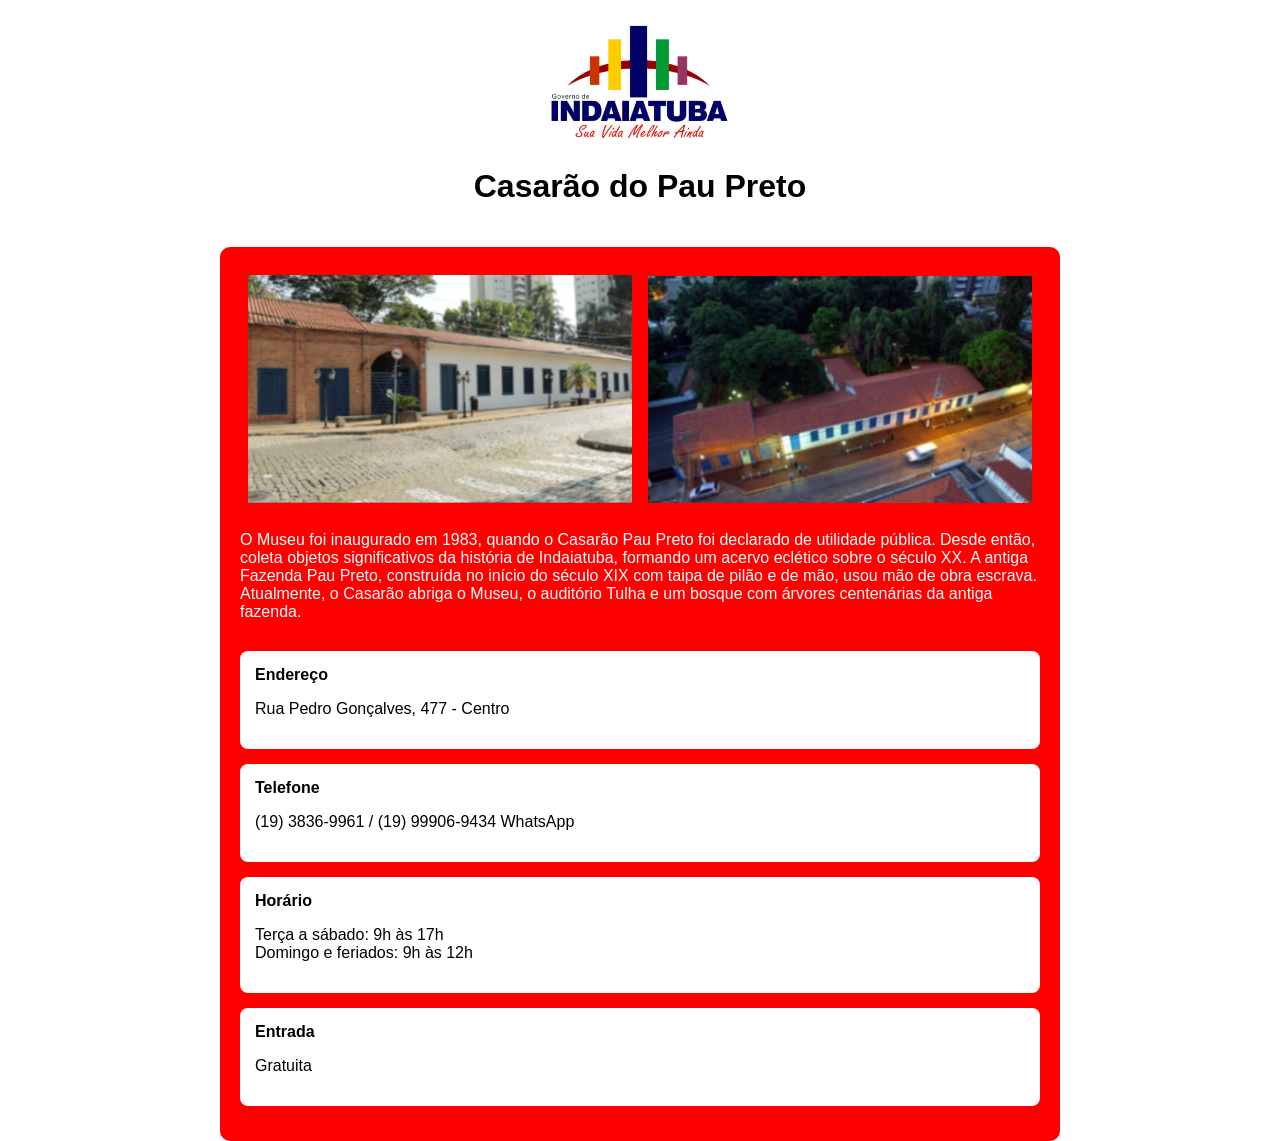
==== casarao.html @ 04715569 "Primeira entrega: Protótipo funcional HTML/CSS" ====
<!DOCTYPE html>
<html lang="pt-br">
<head>
    <meta charset="UTF-8">
    <title>Casarão do Pau Preto</title>
    <link rel="stylesheet" href="css/style.css">
</head>
<body>

<header class="topo">
    <img src="logo.indaiatuba.png" alt="Logo">
    <h1>Casarão do Pau Preto</h1>
</header>

<main class="detalhes">

    <div class="galeria">
        <img src="casa.ind.png"><img src="casa2.ind.png">
    </div>

    <p>
        O Museu foi inaugurado em 1983, quando o Casarão Pau Preto foi declarado de utilidade pública. Desde então, coleta objetos significativos da história de Indaiatuba, formando um acervo eclético sobre o século XX. A antiga Fazenda Pau Preto, construída no início do século XIX com taipa de pilão e de mão, usou mão de obra escrava. Atualmente, o Casarão abriga o Museu, o auditório Tulha e um bosque com árvores centenárias da antiga fazenda.
    </p>

    <div class="info-boxes">

    <div class="info-box">
        <strong>Endereço</strong>
        <p>Rua Pedro Gonçalves, 477 - Centro</p>
    </div>

    <div class="info-box">
        <strong>Telefone</strong>
        <p>(19) 3836-9961 / (19) 99906-9434 WhatsApp</p>
    </div>

    <div class="info-box">
        <strong>Horário</strong>
        <p>
            Terça a sábado: 9h às 17h<br>
            Domingo e feriados: 9h às 12h
        </p>
    </div>

    <div class="info-box">
        <strong>Entrada</strong>
        <p>Gratuita</p>
    </div>

</div>


</main>

</body>
</html>
---- css/style.css ----
body {
    margin: 0;
    font-family: Arial, sans-serif;
    background: #fff;
}

.topo {
    text-align: center;
    padding: 20px;
}

.topo img {
    width: 200px;
}

.botoes {
    display: flex;
    justify-content: center;
    gap: 30px;
    margin-top: 50px;
}

.botao-vermelho {
    background: red;
    color: white;
    padding: 40px;
    width: 200px;
    text-align: center;
    text-decoration: none;
    font-size: 20px;
    border-radius: 10px;
}

.lista {
    max-width: 800px;
    margin: auto;
}

.item {
    background: red;
    color: white;
    display: flex;
    align-items: center;
    margin: 20px 0;
    padding: 15px;
    text-decoration: none;
    border-radius: 10px;
}

.item img {
    width: 120px;
    margin-right: 20px;
    border-radius: 8px;
}

.detalhes {
    max-width: 800px;
    margin: auto;
    background: red;
    color: white;
    padding: 20px;
    border-radius: 10px;
}

.galeria img {
    width: 48%;
    margin: 1%;
}

.info-boxes {
    margin-top: 30px;
}

.info-box {
    background: white;
    color: black;
    padding: 15px;
    margin-bottom: 15px;
    border-radius: 8px;
}

.info-box strong {
    display: block;
    margin-bottom: 5px;
    font-size: 16px;
}
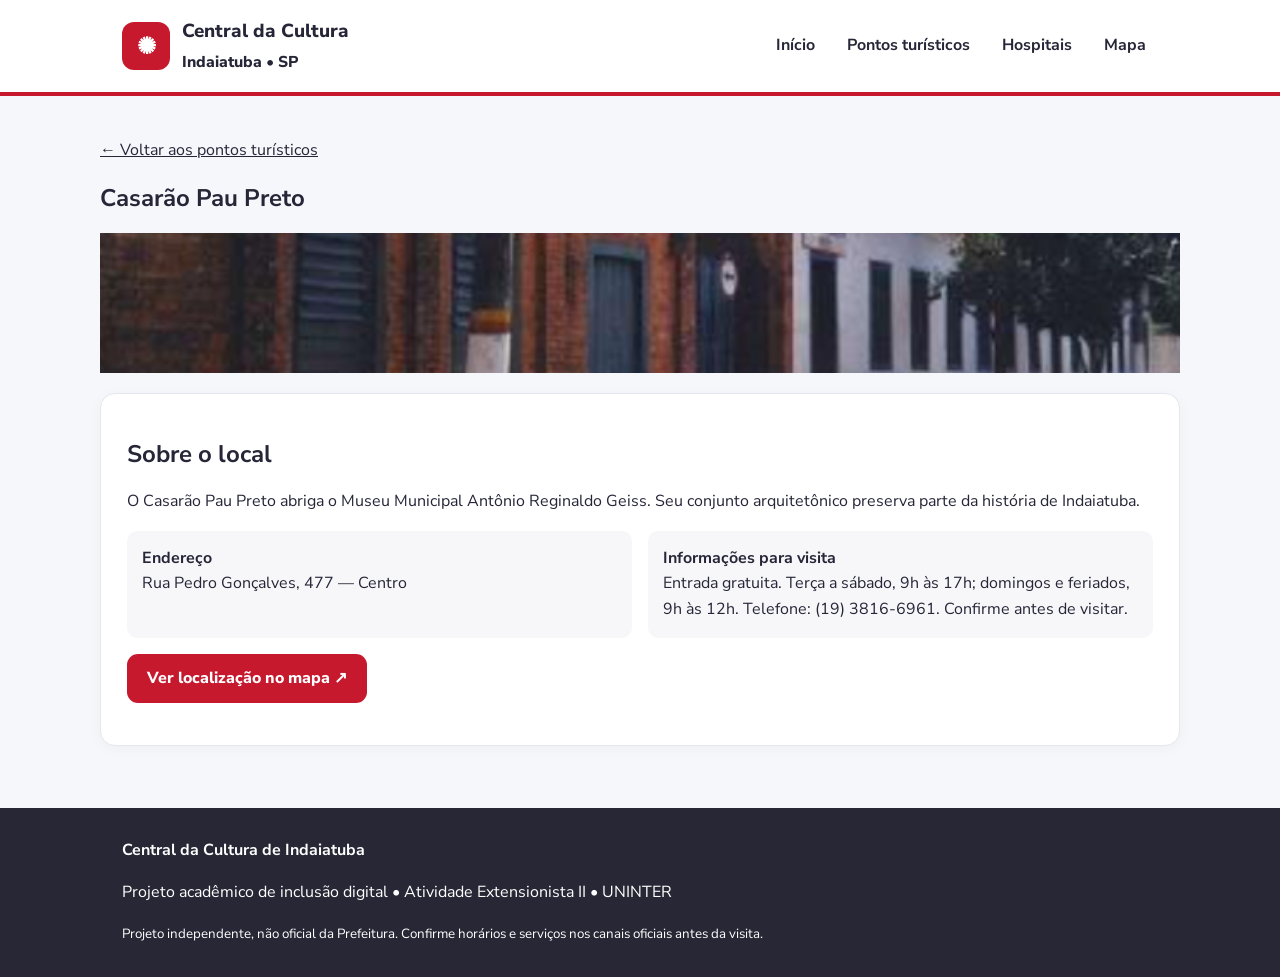
==== commit ca6f5b26: "Add files via upload" ====
--- a/casarao.html
+++ b/casarao.html
@@ -1,56 +1,70 @@
-<!DOCTYPE html>
-<html lang="pt-br">
-<head>
-    <meta charset="UTF-8">
-    <title>Casarão do Pau Preto</title>
-    <link rel="stylesheet" href="css/style.css">
-</head>
-<body>
-
-<header class="topo">
-    <img src="logo.indaiatuba.png" alt="Logo">
-    <h1>Casarão do Pau Preto</h1>
-</header>
-
-<main class="detalhes">
-
-    <div class="galeria">
-        <img src="casa.ind.png"><img src="casa2.ind.png">
-    </div>
-
-    <p>
-        O Museu foi inaugurado em 1983, quando o Casarão Pau Preto foi declarado de utilidade pública. Desde então, coleta objetos significativos da história de Indaiatuba, formando um acervo eclético sobre o século XX. A antiga Fazenda Pau Preto, construída no início do século XIX com taipa de pilão e de mão, usou mão de obra escrava. Atualmente, o Casarão abriga o Museu, o auditório Tulha e um bosque com árvores centenárias da antiga fazenda.
-    </p>
-
-    <div class="info-boxes">
-
-    <div class="info-box">
-        <strong>Endereço</strong>
-        <p>Rua Pedro Gonçalves, 477 - Centro</p>
-    </div>
-
-    <div class="info-box">
-        <strong>Telefone</strong>
-        <p>(19) 3836-9961 / (19) 99906-9434 WhatsApp</p>
-    </div>
-
-    <div class="info-box">
-        <strong>Horário</strong>
-        <p>
-            Terça a sábado: 9h às 17h<br>
-            Domingo e feriados: 9h às 12h
-        </p>
-    </div>
-
-    <div class="info-box">
-        <strong>Entrada</strong>
-        <p>Gratuita</p>
-    </div>
-
-</div>
-
-
-</main>
-
-</body>
-</html>
+<!DOCTYPE html>
+<html lang="pt-BR">
+<head>
+    <meta charset="UTF-8">
+    <meta name="viewport" content="width=device-width, initial-scale=1">
+    <meta name="description" content="Central da Cultura de Indaiatuba: pontos turísticos, serviços de saúde e mapa da cidade.">
+    <title>Casarão Pau Preto | Central da Cultura de Indaiatuba</title>
+    <link rel="stylesheet" href="css/style.css">
+</head>
+<body>
+    <a class="skip" href="#conteudo">Pular para o conteúdo</a>
+
+    <header class="topo">
+        <div class="wrap">
+            <a class="marca" href="index.html">
+                <span class="marca-icone" aria-hidden="true">✺</span>
+                <span>Central da Cultura<br><small>Indaiatuba • SP</small></span>
+            </a>
+            <nav class="nav" aria-label="Navegação principal">
+                <a href="index.html">Início</a>
+                <a href="pontos-turisticos.html">Pontos turísticos</a>
+                <a href="hospitais.html">Hospitais</a>
+                <a href="mapa.html">Mapa</a>
+            </nav>
+        </div>
+    </header>
+
+    <main id="conteudo">
+        <section class="section wrap">
+            <a href="pontos-turisticos.html">← Voltar aos pontos turísticos</a>
+            <h1>Casarão Pau Preto</h1>
+
+            <!-- ============================================================ -->
+            <!-- ESPAÇO PARA A FOTO DO CASARÃO PAU PRETO                      -->
+            <!-- ============================================================ -->
+            <div class="visual" aria-hidden="true">
+                        <img src="museu2.png" alt="Casarão Pau Preto" style="width: 100%; height: 100%; object-fit: cover;">
+                    </div>
+
+            <div class="panel">
+                <h2>Sobre o local</h2>
+                <p>O Casarão Pau Preto abriga o Museu Municipal Antônio Reginaldo Geiss. Seu conjunto arquitetônico preserva parte da história de Indaiatuba.</p>
+
+                <div class="details">
+                    <div class="fact">
+                        <strong>Endereço</strong>
+                        Rua Pedro Gonçalves, 477 — Centro
+                    </div>
+                    <div class="fact">
+                        <strong>Informações para visita</strong>
+                        Entrada gratuita. Terça a sábado, 9h às 17h; domingos e feriados, 9h às 12h. Telefone: (19) 3816-6961. Confirme antes de visitar.
+                    </div>
+                </div>
+
+                <p>
+                    <a class="btn" href="https://www.google.com/maps/search/?api=1&amp;query=Casar%C3%A3o%20Pau%20Preto%20Rua%20Pedro%20Gon%C3%A7alves%2C%20477%20%E2%80%94%20Centro%20Indaiatuba%20SP" target="_blank" rel="noopener noreferrer">Ver localização no mapa ↗</a>
+                </p>
+            </div>
+        </section>
+    </main>
+
+    <footer class="footer">
+        <div class="wrap">
+            <strong>Central da Cultura de Indaiatuba</strong>
+            <p>Projeto acadêmico de inclusão digital • Atividade Extensionista II • UNINTER</p>
+            <small>Projeto independente, não oficial da Prefeitura. Confirme horários e serviços nos canais oficiais antes da visita.</small>
+        </div>
+    </footer>
+</body>
+</html>
--- a/css/style.css
+++ b/css/style.css
@@ -1,86 +1,2 @@
-body {
-    margin: 0;
-    font-family: Arial, sans-serif;
-    background: #fff;
-}
-
-.topo {
-    text-align: center;
-    padding: 20px;
-}
-
-.topo img {
-    width: 200px;
-}
-
-.botoes {
-    display: flex;
-    justify-content: center;
-    gap: 30px;
-    margin-top: 50px;
-}
-
-.botao-vermelho {
-    background: red;
-    color: white;
-    padding: 40px;
-    width: 200px;
-    text-align: center;
-    text-decoration: none;
-    font-size: 20px;
-    border-radius: 10px;
-}
-
-.lista {
-    max-width: 800px;
-    margin: auto;
-}
-
-.item {
-    background: red;
-    color: white;
-    display: flex;
-    align-items: center;
-    margin: 20px 0;
-    padding: 15px;
-    text-decoration: none;
-    border-radius: 10px;
-}
-
-.item img {
-    width: 120px;
-    margin-right: 20px;
-    border-radius: 8px;
-}
-
-.detalhes {
-    max-width: 800px;
-    margin: auto;
-    background: red;
-    color: white;
-    padding: 20px;
-    border-radius: 10px;
-}
-
-.galeria img {
-    width: 48%;
-    margin: 1%;
-}
-
-.info-boxes {
-    margin-top: 30px;
-}
-
-.info-box {
-    background: white;
-    color: black;
-    padding: 15px;
-    margin-bottom: 15px;
-    border-radius: 8px;
-}
-
-.info-box strong {
-    display: block;
-    margin-bottom: 5px;
-    font-size: 16px;
-}+@import url('https://fonts.googleapis.com/css2?family=Nunito+Sans:wght@400;600;700;800&display=swap');
+:root{--red:#c7192e;--dark:#262638;--muted:#5d6572;--paper:#fff;--back:#f6f7fb;--line:#e6e7ee}*{box-sizing:border-box}html{scroll-behavior:smooth}body{margin:0;font:16px/1.6 'Nunito Sans',Arial,sans-serif;background:var(--back);color:var(--dark)}a{color:inherit}a:focus-visible,button:focus-visible{outline:3px solid #1467c4;outline-offset:4px}.topo{background:white;border-bottom:4px solid var(--red)}.wrap{max-width:1080px;margin:auto;padding:0 22px}.topo .wrap{display:flex;align-items:center;justify-content:space-between;gap:16px;padding-top:16px;padding-bottom:16px;flex-wrap:wrap}.marca{display:flex;align-items:center;gap:12px;text-decoration:none;font-weight:800;font-size:1.18rem}.marca-icone{display:grid;place-items:center;color:white;background:var(--red);width:48px;height:48px;border-radius:12px;font-size:1.45rem}.nav{display:flex;gap:8px;flex-wrap:wrap}.nav a{text-decoration:none;padding:8px 12px;border-radius:9px;font-weight:700}.nav a:hover,.nav a[aria-current=page]{background:#fae9ec;color:#921025}main{min-height:66vh}.hero{background:linear-gradient(130deg,#b70f27,#e04245);color:white;padding:65px 0}.hero h1{font-size:clamp(2rem,4vw,3.2rem);line-height:1.16;max-width:700px;margin:0 0 12px}.hero p{max-width:680px;font-size:1.13rem}.actions{display:flex;gap:12px;flex-wrap:wrap;margin-top:26px}.btn{display:inline-block;text-align:center;background:var(--red);color:white;text-decoration:none;border:0;border-radius:11px;padding:12px 20px;font-weight:800;cursor:pointer}.btn.light{background:white;color:#a30a22}.btn.outline{border:2px solid white;background:transparent}.btn:hover{filter:brightness(.95)}.section{padding:42px 0}.section h1,.section h2{line-height:1.22}.sub{color:var(--muted);max-width:800px}.grid{display:grid;grid-template-columns:repeat(auto-fit,minmax(240px,1fr));gap:18px;margin:24px 0}.card,.panel{background:white;border:1px solid var(--line);border-radius:15px;overflow:hidden;box-shadow:0 3px 14px #18182809}.card-content{padding:21px}.card h2,.card h3{margin:0 0 10px}.card p{color:var(--muted)}.card .btn{margin-top:8px}.visual{height:140px;display:flex;justify-content:center;align-items:center;background:linear-gradient(120deg,#fae3e6,#f2c5b5);font-size:3rem}.panel{padding:26px;margin:20px 0}.mini{font-size:.92rem;color:var(--muted)}.pill{display:inline-block;background:#fce7eb;color:#911629;border-radius:20px;font-size:.82rem;font-weight:800;padding:3px 10px;margin-bottom:9px}.details{display:grid;grid-template-columns:1fr 1fr;gap:16px}.fact{background:#f7f7fa;padding:15px;border-radius:10px}.fact strong{display:block}.mapframe{width:100%;height:480px;border:0;border-radius:13px;background:#eee}.footer{padding:30px 0;background:#272735;color:white}.footer a{color:white}.search{width:100%;max-width:500px;padding:12px 16px;border:1px solid #abb3c4;border-radius:10px;font:inherit}.notice{border-left:4px solid var(--red);padding:14px 18px;background:white;border-radius:8px}.skip{position:absolute;left:-10000px;top:auto}.skip:focus{left:12px;top:12px;background:white;color:black;padding:10px;z-index:30}@media(max-width:650px){.details{grid-template-columns:1fr}.nav{gap:3px}.nav a{padding:7px 9px;font-size:.9rem}.hero{padding:43px 0}.mapframe{height:350px}}
